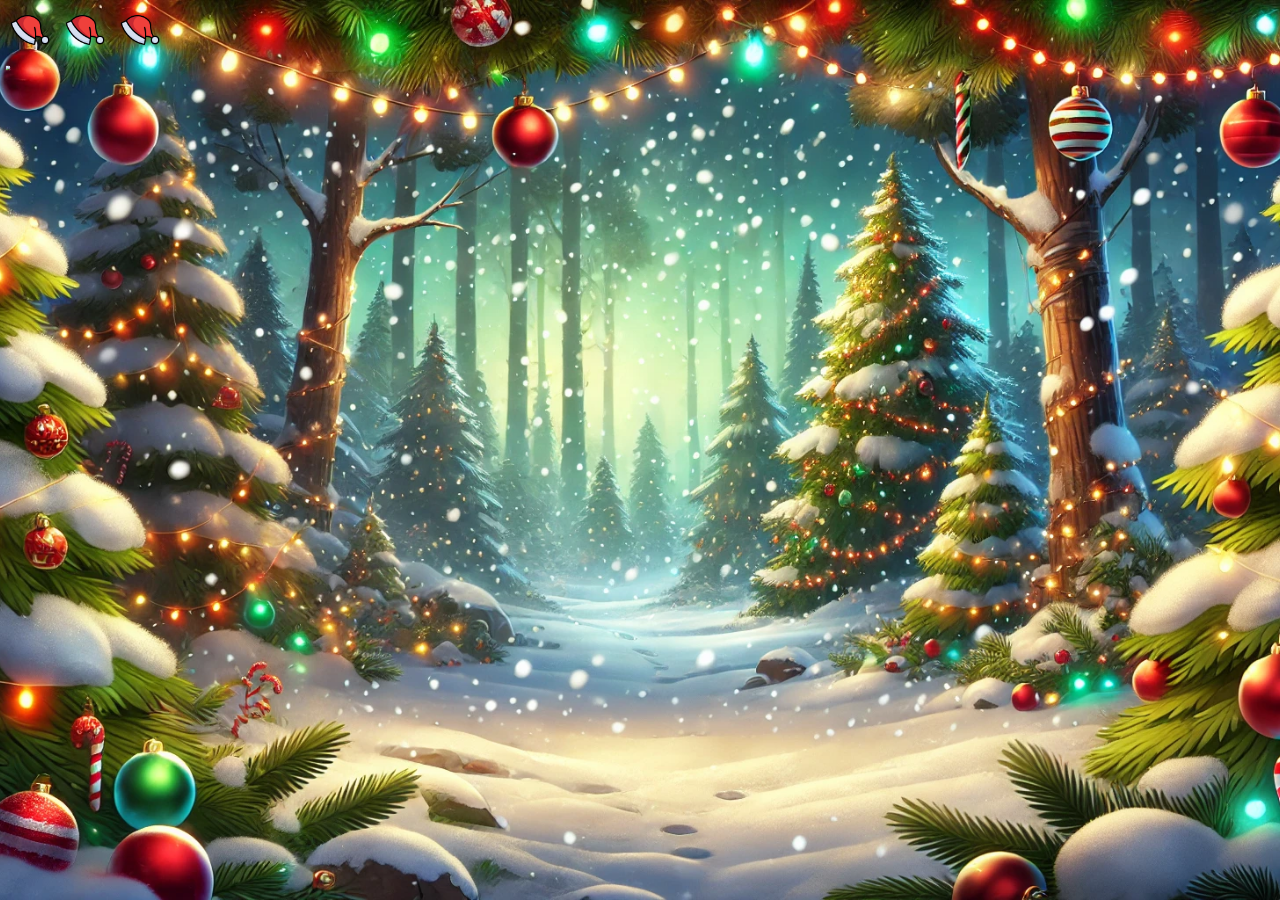
==== fronteEndi/jogo.html @ 948223ab "jogo" ====
<!DOCTYPE html>
<html lang="pt-BR">
<head>
    <meta charset="UTF-8">
    <meta name="viewport" content="width=device-width, initial-scale=1.0">
    <title>jogo</title>
    <link rel="stylesheet" href="css/game.css">
</head>
<body>
    <div id="hud">
        <img class="img-gorro" src="img/gorro_preenchido.png" alt="gorro">
        <img class="img-gorro" src="img/gorro_preenchido.png" alt="gorro">
        <img class="img-gorro" src="img/gorro_preenchido.png" alt="gorro">
    </div>

    <script src="js/game.js"></script>


</body>
</html>
---- fronteEndi/css/game.css ----
*{
    padding: 0;
    margin: 0;
    box-sizing: border-box;
}
body{
    background-image: url(../img/fundo_game.webp) ;
    width: 100%; /* Ajuste conforme necessário */
    height: 100vh; /* Usa toda a altura da viewport */
    background-size: cover; 
    background-repeat: no-repeat; 
    background-position: center; 
    overflow: hidden; /* Evita que partes do GIF saiam do contêiner */
    position: relative;
    overflow: hidden;
}

.img-gorro{
    width: 40px;
    
}

#hud{
    display: flex;
    gap: 15px;
    padding: 10px;
}
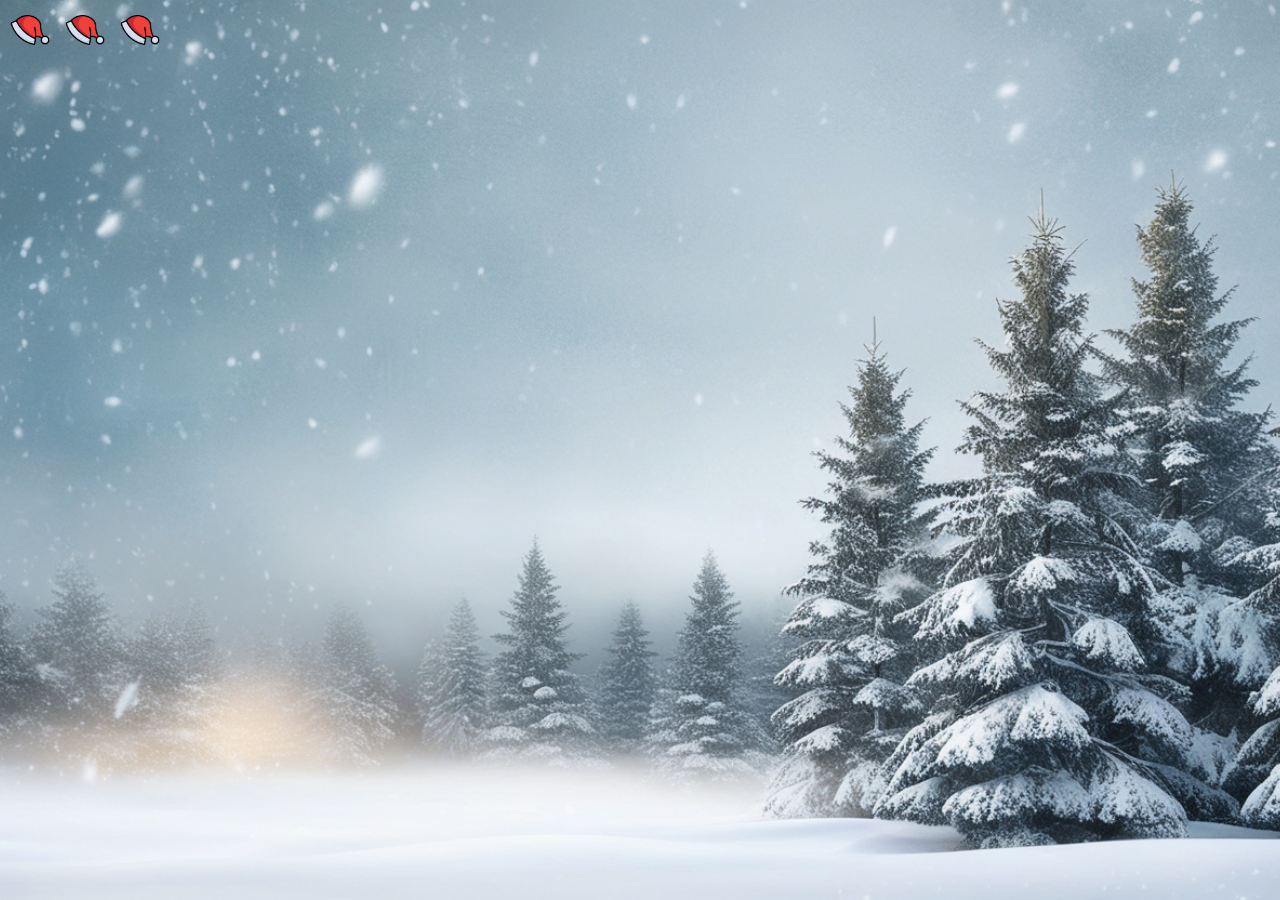
==== commit c005ee34: "terceiro commit" ====
--- a/fronteEndi/jogo.html
+++ b/fronteEndi/jogo.html
@@ -8,9 +8,9 @@
 </head>
 <body>
     <div id="hud">
-        <img class="img-gorro" src="img/gorro_preenchido.png" alt="gorro">
-        <img class="img-gorro" src="img/gorro_preenchido.png" alt="gorro">
-        <img class="img-gorro" src="img/gorro_preenchido.png" alt="gorro">
+        <img id="gorro-1" class="img-gorro" src="img/gorro_preenchido.png" alt="gorro">
+        <img id="gorro-2" class="img-gorro" src="img/gorro_preenchido.png" alt="gorro">
+        <img id="gorro-3" class="img-gorro" src="img/gorro_preenchido.png" alt="gorro">
     </div>
 
     <script src="js/game.js"></script>
--- a/fronteEndi/css/game.css
+++ b/fronteEndi/css/game.css
@@ -3,16 +3,20 @@
     margin: 0;
     box-sizing: border-box;
 }
+
+html{
+    cursor: url('data:image/svg+xml;utf8,<svg xmlns="http://www.w3.org/2000/svg" width="48" height="48" viewBox="0 0 48 48"><foreignObject width="100%" height="100%"><div xmlns="http://www.w3.org/1999/xhtml" style="width:100%;height:100%;border-radius:50%;background:conic-gradient(from 90deg at 4px 4px,%230000 90deg, %23ff0000 0) -4px -4px/calc(50% + 2px) calc(50% + 2px),repeating-radial-gradient(%230000 0 22%,%23ff0000 23% 32%);" ></div></foreignObject></svg>')  24 24, auto;
+}
+
 body{
-    background-image: url(../img/fundo_game.webp) ;
-    width: 100%; /* Ajuste conforme necessário */
-    height: 100vh; /* Usa toda a altura da viewport */
+    background-image: url(../img/fundo_certo.jpg) ;
+    height: 100vh; 
     background-size: cover; 
     background-repeat: no-repeat; 
     background-position: center; 
-    overflow: hidden; /* Evita que partes do GIF saiam do contêiner */
     position: relative;
     overflow: hidden;
+   
 }
 
 .img-gorro{
